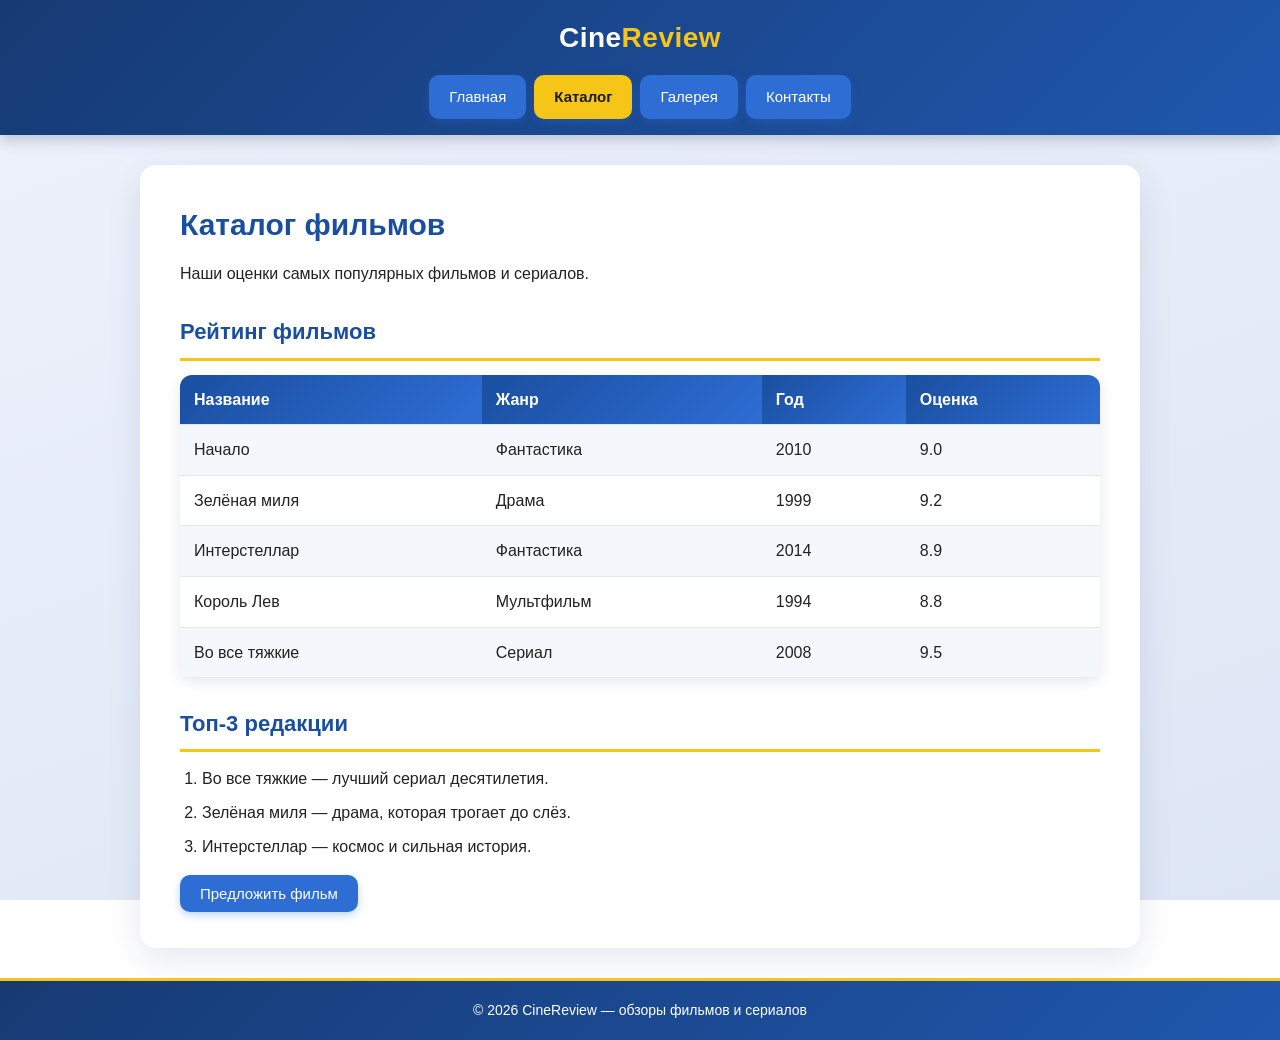
==== catalog.html @ c6c202c4 "Add files via upload" ====
<!DOCTYPE html>
<html lang="ru">
<head>
  <meta charset="UTF-8">
  <meta name="viewport" content="width=device-width, initial-scale=1.0">
  <title>CineReview — Каталог</title>
  <link rel="stylesheet" href="style.css">
</head>
<body>

  <header>
    <div class="logo">Cine<span>Review</span></div>
    <nav class="menu">
      <a href="index.html" class="button">Главная</a>
      <a href="catalog.html" class="button active">Каталог</a>
      <a href="gallery.html" class="button">Галерея</a>
      <a href="contacts.html" class="button">Контакты</a>
    </nav>
  </header>

  <main>
    <h1>Каталог фильмов</h1>
    <p>Наши оценки самых популярных фильмов и сериалов.</p>

    <!-- Таблица: рейтинг фильмов -->
    <h2>Рейтинг фильмов</h2>
    <table>
      <tr>
        <th>Название</th>
        <th>Жанр</th>
        <th>Год</th>
        <th>Оценка</th>
      </tr>
      <tr><td>Начало</td><td>Фантастика</td><td>2010</td><td>9.0</td></tr>
      <tr><td>Зелёная миля</td><td>Драма</td><td>1999</td><td>9.2</td></tr>
      <tr><td>Интерстеллар</td><td>Фантастика</td><td>2014</td><td>8.9</td></tr>
      <tr><td>Король Лев</td><td>Мультфильм</td><td>1994</td><td>8.8</td></tr>
      <tr><td>Во все тяжкие</td><td>Сериал</td><td>2008</td><td>9.5</td></tr>
    </table>

    <!-- Нумерованный список -->
    <h2>Топ-3 редакции</h2>
    <ol>
      <li>Во все тяжкие — лучший сериал десятилетия.</li>
      <li>Зелёная миля — драма, которая трогает до слёз.</li>
      <li>Интерстеллар — космос и сильная история.</li>
    </ol>

    <button class="button" onclick="alert('Скоро добавим больше фильмов!')">Предложить фильм</button>
  </main>

  <footer>© 2026 CineReview — обзоры фильмов и сериалов</footer>

</body>
</html>
---- style.css ----
* {
  margin: 0;
  padding: 0;
  box-sizing: border-box;
}

body {
  font-family: 'Segoe UI', Tahoma, Arial, sans-serif;
  color: #222222;
  line-height: 1.6;
  min-height: 100vh;
  background: linear-gradient(160deg, #eef2fb 0%, #dde6f5 100%);  /* мягкий фон, не белый */
  background-attachment: fixed;
}


header {
  background: linear-gradient(135deg, #163a73, #1f57ad);
  padding: 16px 20px;
  text-align: center;
  box-shadow: 0 4px 14px rgba(20, 40, 80, 0.25);
}

.logo {
  color: #ffffff;
  font-size: 28px;
  font-weight: bold;
  letter-spacing: 0.5px;
  margin-bottom: 14px;
}

.logo span {
  color: #f5c518;
}

.menu {
  display: flex;
  flex-wrap: wrap;
  gap: 8px;
  justify-content: center;
}


.button {
  background-color: #2e6dd4;
  color: #ffffff;
  padding: 10px 20px;
  font-size: 15px;
  font-family: inherit;
  text-decoration: none;
  border: none;
  border-radius: 10px;
  cursor: pointer;
  display: inline-block;
  box-shadow: 0 3px 8px rgba(46, 109, 212, 0.3);
  transition: all 0.2s ease;
}

.button:hover {                
  background-color: #f5c518;
  color: #1a1a1a;
  transform: translateY(-2px);
  box-shadow: 0 6px 14px rgba(245, 197, 24, 0.45);
}

.button.active {
  background-color: #f5c518;
  color: #1a1a1a;
  font-weight: bold;
}


main {
  max-width: 1000px;
  margin: 30px auto;
  padding: 36px 40px;
  background-color: #ffffff;
  border-radius: 16px;
  box-shadow: 0 12px 34px rgba(20, 40, 80, 0.1);
  animation: fadeIn 0.5s ease;
}

@keyframes fadeIn {
  from { opacity: 0; transform: translateY(12px); }
  to   { opacity: 1; transform: translateY(0); }
}

h1 {
  color: #1a4fa0;
  font-size: 30px;
  margin-bottom: 12px;
}

h2 {
  color: #1a4fa0;
  font-size: 22px;
  margin: 28px 0 14px;
  padding-bottom: 8px;
  border-bottom: 3px solid #f5c518;   
}

p {
  margin-bottom: 12px;
}

ul, ol {
  margin: 0 0 16px 22px;
}

li {
  margin-bottom: 8px;
}

img {
  max-width: 100%;
  border-radius: 12px;
  display: block;
}

.banner {
  margin-bottom: 22px;
  box-shadow: 0 8px 20px rgba(20, 40, 80, 0.18);
}


table {
  width: 100%;
  border-collapse: separate;
  border-spacing: 0;
  border-radius: 12px;
  overflow: hidden;
  box-shadow: 0 4px 14px rgba(20, 40, 80, 0.1);
  margin-bottom: 16px;
}

th, td {
  padding: 12px 14px;
  text-align: left;
  border-bottom: 1px solid #e3e8f0;
}

th {
  background: linear-gradient(135deg, #1a4fa0, #2e6dd4);
  color: #ffffff;
}

tr:nth-child(even) td {
  background-color: #f4f7fc;
}

tr:hover td {                  
  background-color: #eaf1fc;
}

/* ===== Галерея ===== */
.gallery {
  display: flex;
  flex-wrap: wrap;
  gap: 16px;
}

.gallery img {
  width: 200px;
  height: 300px;
  object-fit: cover;   
  box-shadow: 0 6px 16px rgba(20, 40, 80, 0.18);
  transition: all 0.25s ease;
}

.gallery img:hover {           
  transform: translateY(-6px) scale(1.03);
  box-shadow: 0 14px 26px rgba(20, 40, 80, 0.3);
}

/* Видео (iframe) */
.video-frame {
  width: 100%;
  max-width: 700px;
  height: 394px;
  border: none;
  border-radius: 12px;
  box-shadow: 0 8px 20px rgba(20, 40, 80, 0.18);
}


form {
  background-color: #f7f9fc;
  padding: 24px;
  border: 1px solid #e3e8f0;
  border-radius: 14px;
  max-width: 460px;
}

label {
  display: block;
  font-weight: bold;
  margin-bottom: 6px;
}

input, textarea {
  width: 100%;
  padding: 11px 12px;
  margin-bottom: 16px;
  border: 1px solid #c3ccda;
  border-radius: 8px;
  font-family: inherit;
  font-size: 14px;
  background-color: #ffffff;
}

input:focus, textarea:focus {
  outline: none;
  border-color: #1a4fa0;
  box-shadow: 0 0 0 3px rgba(26, 79, 160, 0.15);
}


footer {
  background: linear-gradient(135deg, #163a73, #1f57ad);
  border-top: 3px solid #f5c518;
  color: #ffffff;
  text-align: center;
  padding: 18px;
  margin-top: 30px;
  font-size: 14px;
}
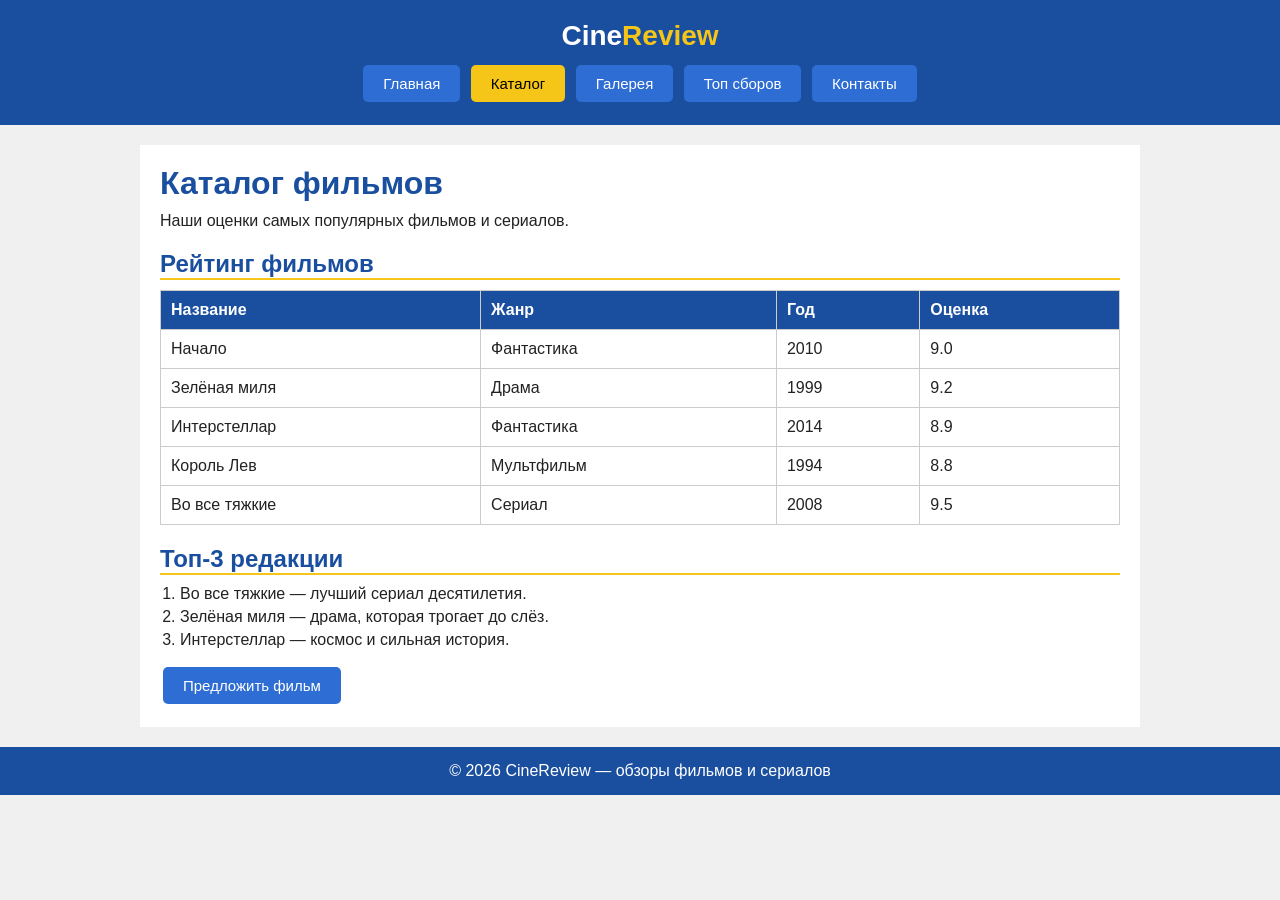
==== commit af5c0074: "Update catalog.html" ====
--- a/catalog.html
+++ b/catalog.html
@@ -2,7 +2,6 @@
 <html lang="ru">
 <head>
   <meta charset="UTF-8">
-  <meta name="viewport" content="width=device-width, initial-scale=1.0">
   <title>CineReview — Каталог</title>
   <link rel="stylesheet" href="style.css">
 </head>
@@ -14,6 +13,7 @@
       <a href="index.html" class="button">Главная</a>
       <a href="catalog.html" class="button active">Каталог</a>
       <a href="gallery.html" class="button">Галерея</a>
+      <a href="boxoffice.html" class="button">Топ сборов</a>
       <a href="contacts.html" class="button">Контакты</a>
     </nav>
   </header>
@@ -22,7 +22,6 @@
     <h1>Каталог фильмов</h1>
     <p>Наши оценки самых популярных фильмов и сериалов.</p>
 
-    <!-- Таблица: рейтинг фильмов -->
     <h2>Рейтинг фильмов</h2>
     <table>
       <tr>
@@ -38,7 +37,6 @@
       <tr><td>Во все тяжкие</td><td>Сериал</td><td>2008</td><td>9.5</td></tr>
     </table>
 
-    <!-- Нумерованный список -->
     <h2>Топ-3 редакции</h2>
     <ol>
       <li>Во все тяжкие — лучший сериал десятилетия.</li>
--- a/style.css
+++ b/style.css
@@ -1,5 +1,3 @@
-
-
 * {
   margin: 0;
   padding: 0;
@@ -7,222 +5,147 @@
 }
 
 body {
-  font-family: 'Segoe UI', Tahoma, Arial, sans-serif;
+  font-family: Arial, sans-serif;
+  background-color: #f0f0f0;
   color: #222222;
-  line-height: 1.6;
-  min-height: 100vh;
-  background: linear-gradient(160deg, #eef2fb 0%, #dde6f5 100%);  /* мягкий фон, не белый */
-  background-attachment: fixed;
 }
 
-
 header {
-  background: linear-gradient(135deg, #163a73, #1f57ad);
-  padding: 16px 20px;
+  background-color: #1a4fa0;
   text-align: center;
-  box-shadow: 0 4px 14px rgba(20, 40, 80, 0.25);
+  padding: 20px;
 }
 
 .logo {
-  color: #ffffff;
+  color: white;
   font-size: 28px;
   font-weight: bold;
-  letter-spacing: 0.5px;
-  margin-bottom: 14px;
+  margin-bottom: 10px;
 }
 
 .logo span {
   color: #f5c518;
 }
 
-.menu {
-  display: flex;
-  flex-wrap: wrap;
-  gap: 8px;
-  justify-content: center;
+.button {
+  display: inline-block;
+  background-color: #2e6dd4;
+  color: white;
+  padding: 10px 20px;
+  font-size: 15px;
+  text-decoration: none;
+  border: none;
+  border-radius: 5px;
+  cursor: pointer;
+  margin: 3px;
 }
 
-
-.button {
-  background-color: #2e6dd4;
-  color: #ffffff;
-  padding: 10px 20px;
-  font-size: 15px;
-  font-family: inherit;
-  text-decoration: none;
-  border: none;
-  border-radius: 10px;
-  cursor: pointer;
-  display: inline-block;
-  box-shadow: 0 3px 8px rgba(46, 109, 212, 0.3);
-  transition: all 0.2s ease;
-}
-
-.button:hover {                
+.button:hover {
   background-color: #f5c518;
-  color: #1a1a1a;
-  transform: translateY(-2px);
-  box-shadow: 0 6px 14px rgba(245, 197, 24, 0.45);
+  color: black;
 }
 
 .button.active {
   background-color: #f5c518;
-  color: #1a1a1a;
-  font-weight: bold;
+  color: black;
 }
-
 
 main {
   max-width: 1000px;
-  margin: 30px auto;
-  padding: 36px 40px;
-  background-color: #ffffff;
-  border-radius: 16px;
-  box-shadow: 0 12px 34px rgba(20, 40, 80, 0.1);
-  animation: fadeIn 0.5s ease;
-}
-
-@keyframes fadeIn {
-  from { opacity: 0; transform: translateY(12px); }
-  to   { opacity: 1; transform: translateY(0); }
+  margin: 20px auto;
+  padding: 20px;
+  background-color: white;
 }
 
 h1 {
   color: #1a4fa0;
-  font-size: 30px;
-  margin-bottom: 12px;
+  margin-bottom: 10px;
 }
 
 h2 {
   color: #1a4fa0;
-  font-size: 22px;
-  margin: 28px 0 14px;
-  padding-bottom: 8px;
-  border-bottom: 3px solid #f5c518;   
+  margin-top: 20px;
+  margin-bottom: 10px;
+  border-bottom: 2px solid #f5c518;
 }
 
 p {
-  margin-bottom: 12px;
+  margin-bottom: 10px;
 }
 
 ul, ol {
-  margin: 0 0 16px 22px;
+  margin-left: 20px;
+  margin-bottom: 15px;
 }
 
 li {
-  margin-bottom: 8px;
+  margin-bottom: 5px;
 }
 
 img {
   max-width: 100%;
-  border-radius: 12px;
-  display: block;
 }
 
 .banner {
-  margin-bottom: 22px;
-  box-shadow: 0 8px 20px rgba(20, 40, 80, 0.18);
+  width: 100%;
+  margin-bottom: 15px;
 }
-
 
 table {
   width: 100%;
-  border-collapse: separate;
-  border-spacing: 0;
-  border-radius: 12px;
-  overflow: hidden;
-  box-shadow: 0 4px 14px rgba(20, 40, 80, 0.1);
-  margin-bottom: 16px;
+  border-collapse: collapse;
+  margin-bottom: 15px;
 }
 
 th, td {
-  padding: 12px 14px;
+  border: 1px solid #cccccc;
+  padding: 10px;
   text-align: left;
-  border-bottom: 1px solid #e3e8f0;
 }
 
 th {
-  background: linear-gradient(135deg, #1a4fa0, #2e6dd4);
-  color: #ffffff;
-}
-
-tr:nth-child(even) td {
-  background-color: #f4f7fc;
-}
-
-tr:hover td {                  
-  background-color: #eaf1fc;
-}
-
-/* ===== Галерея ===== */
-.gallery {
-  display: flex;
-  flex-wrap: wrap;
-  gap: 16px;
+  background-color: #1a4fa0;
+  color: white;
 }
 
 .gallery img {
   width: 200px;
   height: 300px;
-  object-fit: cover;   
-  box-shadow: 0 6px 16px rgba(20, 40, 80, 0.18);
-  transition: all 0.25s ease;
+  object-fit: cover;
+  margin: 5px;
 }
 
-.gallery img:hover {           
-  transform: translateY(-6px) scale(1.03);
-  box-shadow: 0 14px 26px rgba(20, 40, 80, 0.3);
-}
-
-/* Видео (iframe) */
 .video-frame {
   width: 100%;
   max-width: 700px;
   height: 394px;
   border: none;
-  border-radius: 12px;
-  box-shadow: 0 8px 20px rgba(20, 40, 80, 0.18);
 }
 
-
 form {
-  background-color: #f7f9fc;
-  padding: 24px;
-  border: 1px solid #e3e8f0;
-  border-radius: 14px;
+  background-color: #f7f7f7;
+  padding: 20px;
+  border: 1px solid #cccccc;
   max-width: 460px;
 }
 
 label {
   display: block;
   font-weight: bold;
-  margin-bottom: 6px;
+  margin-bottom: 5px;
 }
 
 input, textarea {
   width: 100%;
-  padding: 11px 12px;
-  margin-bottom: 16px;
-  border: 1px solid #c3ccda;
-  border-radius: 8px;
-  font-family: inherit;
-  font-size: 14px;
-  background-color: #ffffff;
+  padding: 10px;
+  margin-bottom: 15px;
+  border: 1px solid #cccccc;
 }
 
-input:focus, textarea:focus {
-  outline: none;
-  border-color: #1a4fa0;
-  box-shadow: 0 0 0 3px rgba(26, 79, 160, 0.15);
+footer {
+  background-color: #1a4fa0;
+  color: white;
+  text-align: center;
+  padding: 15px;
+  margin-top: 20px;
 }
-
-
-footer {
-  background: linear-gradient(135deg, #163a73, #1f57ad);
-  border-top: 3px solid #f5c518;
-  color: #ffffff;
-  text-align: center;
-  padding: 18px;
-  margin-top: 30px;
-  font-size: 14px;
-}
